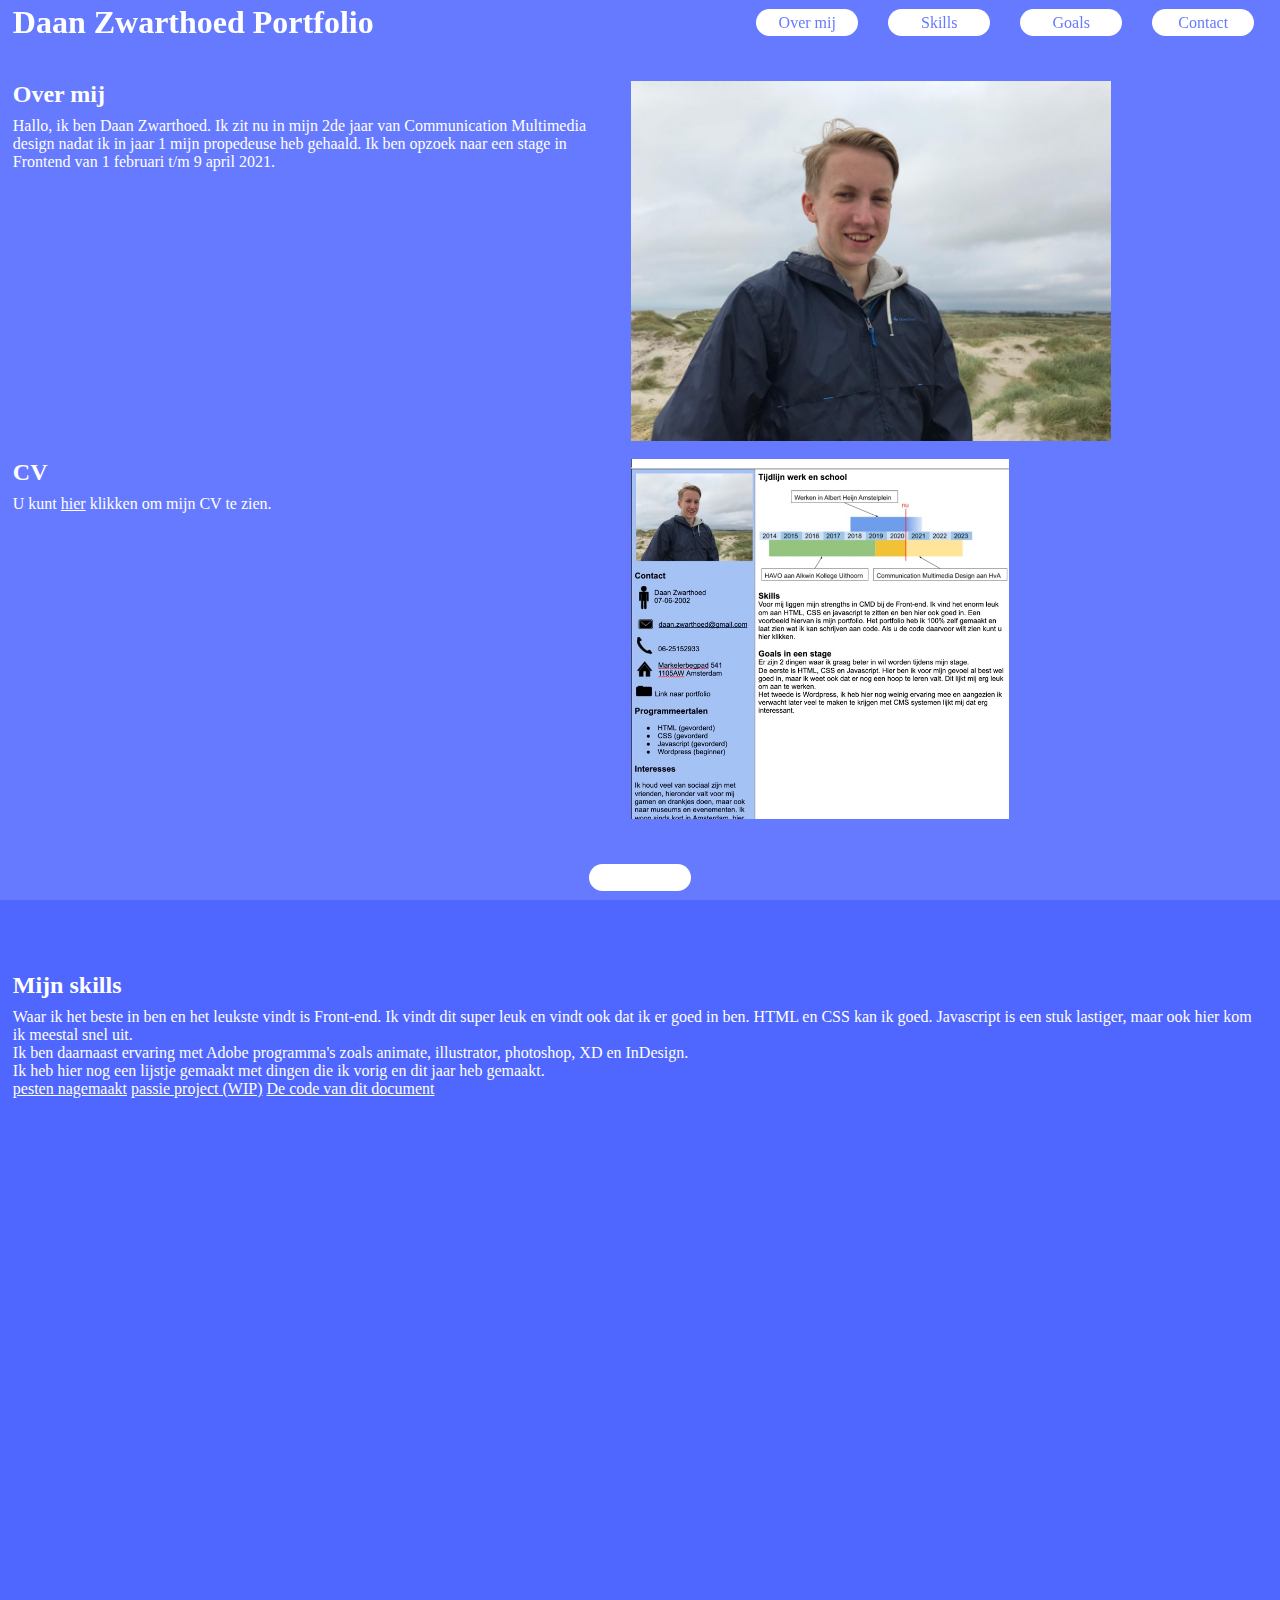
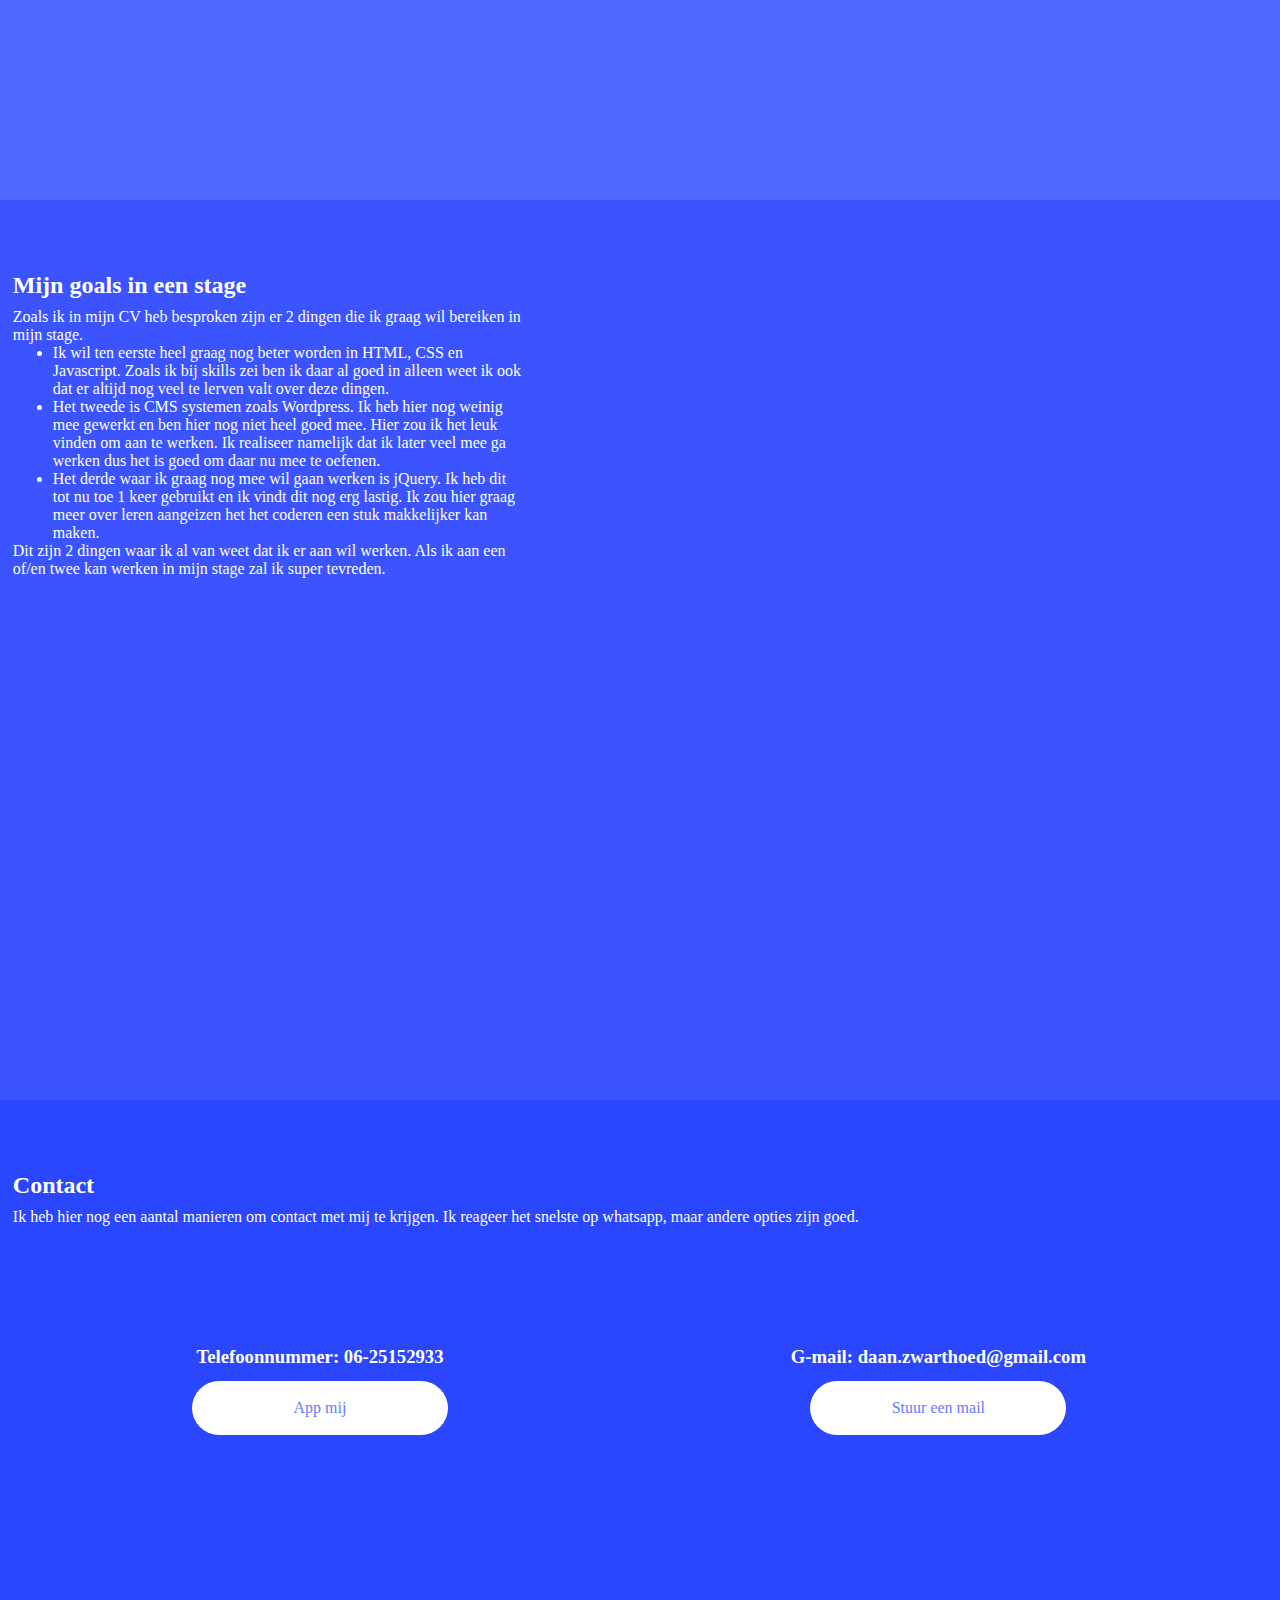
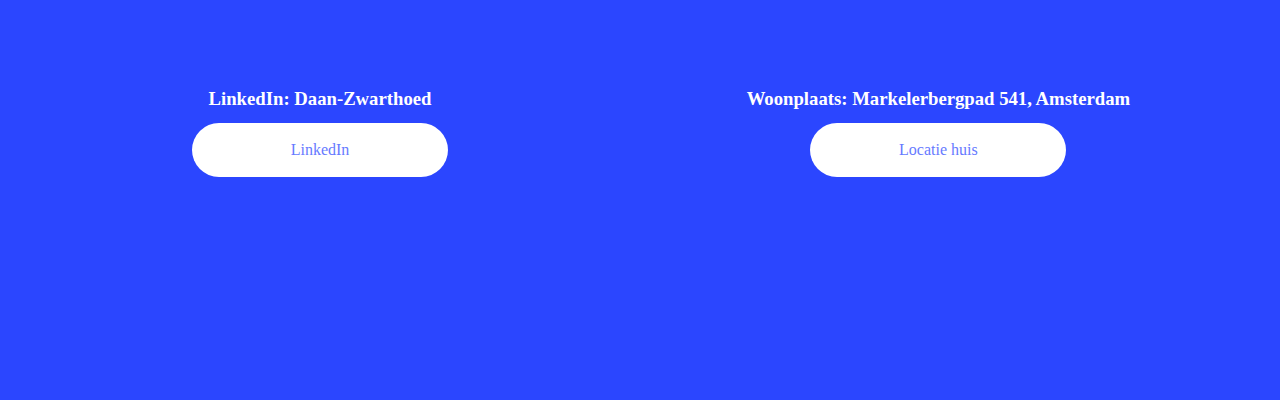
==== main-folder/index.html @ 01c2699d "Add files via upload" ====
<!DOCTYPE html>
<html lang="nl">

<head>
  <meta charset="UTF-8">
  <title>Home pagina portfolio</title>
  <link rel="stylesheet" href="css/css.css">
</head>




<body class=''>

  <!-- Begin header -->
  <header>
    <h1>Daan Zwarthoed Portfolio</h1>
    <nav>
      <ul class="navigatie">
        <li class='linkOverMij'>Over mij</li>

        <li class='linkSkills'>Skills</li>

        <li class='linkGoals'>Goals</li>

        <li class='linkContact'>Contact</li>
      </ul>
    </nav>

  </header>

  <!-- Einde header -->

  <!-- Begin main -->
  <main>

    <!-- Begin over mij -->
    <div class="overMij">
      <span>
        <article>
          <h2>Over mij</h2>
          <p>Hallo, ik ben Daan Zwarthoed. Ik zit nu in mijn 2de jaar van Communication Multimedia design nadat ik in jaar 1 mijn propedeuse heb gehaald.
            Ik ben opzoek naar een stage in Frontend van 1 februari t/m 9 april 2021.</p>
        </article>
      </span>
      <span>
        <img src="images/portfolio-foto.jpg" alt="Foto van Daan Zwarthoed van zomervakantie 2020">
      </span>
      <span>
        <article>
          <h2>CV</h2>
          <p>U kunt <a href="images/portfolioZelf.jpg">hier</a> klikken om mijn CV te zien.</p>
        </article>

      </span>
      <span><img src="images/portfolioZelf.jpg"></span>
    </div>

    <!-- einde over mij -->


    <!-- begin skills -->

    <div class="skills">
      <h2>Mijn skills</h2>
      <p>Waar ik het beste in ben en het leukste vindt is Front-end. Ik vindt dit super leuk en vindt ook dat ik er goed in ben. HTML en CSS kan ik goed. Javascript is een stuk lastiger, maar ook hier kom ik meestal snel uit.</p>
      <p>Ik ben daarnaast ervaring met Adobe programma's zoals animate, illustrator, photoshop, XD en InDesign. </p>
      <p>Ik heb hier nog een lijstje gemaakt met dingen die ik vorig en dit jaar heb gemaakt.</p>
      <a href="../inleidingProgrammerenEindopdracht/pesten.html">pesten nagemaakt</a>
      <a href="naar passie project">passie project (WIP)</a>
      <a href='link naar zelfgemaakte kijk naar deze code document'>De code van dit document</a>
    </div>

    <!-- einde skills -->

    <!-- begin goals -->

    <div class="goals">
      <article>
        <h2>Mijn goals in een stage</h2>
        <p>Zoals ik in mijn CV heb besproken zijn er 2 dingen die ik graag wil bereiken in mijn stage.</p>
        <ul>
          <li>Ik wil ten eerste heel graag nog beter worden in HTML, CSS en Javascript. Zoals ik bij skills zei ben ik daar al goed in alleen weet ik ook dat er altijd nog veel te lerven valt over deze dingen.</li>
          <li>Het tweede is CMS systemen zoals Wordpress. Ik heb hier nog weinig mee gewerkt en ben hier nog niet heel goed mee. Hier zou ik het leuk vinden om aan te werken. Ik realiseer namelijk dat ik later veel mee ga werken dus het is goed om daar
            nu mee te oefenen.</li>
            <li>Het derde waar ik graag nog mee wil gaan werken is jQuery. Ik heb dit tot nu toe 1 keer gebruikt en ik vindt dit nog erg lastig. Ik zou hier graag meer over leren aangeizen het het coderen een stuk makkelijker kan maken.</li>
        </ul>
        <p>Dit zijn 2 dingen waar ik al van weet dat ik er aan wil werken. Als ik aan een of/en twee kan werken in mijn stage zal ik super tevreden.</p>
      </article>

    </div>

    <!-- einde goals -->

    <!-- begin contact -->
    <div class="contact">
      <h2>Contact</h2>
      <p>Ik heb hier nog een aantal manieren om contact met mij te krijgen. Ik reageer het snelste op whatsapp, maar andere opties zijn goed.</p>
      <span>
        <h3>Telefoonnummer: 06-25152933</h3>
        <a href="https://wa.link/ng2u4o" target="_blank">App mij</a>
      </span>
      <span>
        <h3>G-mail: daan.zwarthoed@gmail.com</h3>
        <a href="mailto:daan.zwarthoed@gmail.com">Stuur een mail</a>
      </span>
      <span>
        <h3>LinkedIn: Daan-Zwarthoed</h3>
        <a href="https://www.linkedin.com/in/daan-zwarthoed-1853421bb" target="_blank">LinkedIn</a>
      </span>
      <span>
        <h3>Woonplaats: Markelerbergpad 541, Amsterdam</h3>
        <a href="https://www.google.com/maps/place/OurDomain+Amsterdam+South+East/@52.2975543,4.9556101,17z/data=!3m1!4b1!4m5!3m4!1s0x47c60beff7edc3e5:0x28f848dd6a9cc4a!8m2!3d52.2975543!4d4.9577988" target="_blank">Locatie huis</a>
      </span>

    </div>

    <!-- einde contact -->
  </main>
  <!-- Einde header -->

  <!-- Begin footer -->

  <footer>
    <p class="goDown">go down</p>
  </footer>

  <!-- Einde footer -->

</body>

<script src="js/js.js"></script>

</html>
---- main-folder/css/css.css ----
/*begin algemeen*/
*,
html {
  box-sizing: border-box;
  margin: 0;
  color: white;
}

header, footer {
  position: fixed;
  height: 5vh;
  width: 100vw;
}



/*Einde algemeen*/
/* begin header */
header {
  top: 0;
  padding: 1vw;
  padding-left: 1vw;
  display: flex;
  justify-content: space-between;
  align-items: center;
}

nav li {
  display: inline-flex;
  justify-content: center;
  align-items: center;
  background-color: white;
  width: 8vw;
  border-radius: 10vw;
  margin: 1vw;
  height: 3vh;
  color: #667aff;
}

/* einde header */
/* begin div */
main>div {
  padding: 1vw;
  padding-top: 8vh;
  padding-bottom: 8vh;
  height: 100vh;
}

div h2 {
  margin-bottom: 1vh;
}

.overMij {
  background-color: #667aff;
}

.skills {
  background-color: #4f66ff;
}

.goals {
  background-color: #3b54ff;
}

.contact {
  background-color: #2b46ff;
}

/* einde div */
/* begin over mij */
.overMij span {
  display: inline-flex;
  vertical-align: top;
  width: 48vw;
  margin-bottom: 1vh;
  margin-top: 1vh;
}

.overMij img {
  max-height: 40vh;
  max-width: 40vw;
}

/* einde over mij */

/* begin goals*/
.goals article{
  width: 40vw;
}
/* einde goals */

/* begin contact */
.contact span {
  display: inline-flex;
  flex-direction: column;
  align-items: center;
  justify-content: center;
  vertical-align: top;
  width: 48vw;
  height: 38vh;
}

.contact span a {
  display: flex;
  justify-content: center;
  align-items: center;
  background-color: white;
  width: 20vw;
  border-radius: 10vw;
  margin: 1vw;
  height: 6vh;
  color: #667aff;
  text-decoration: none;
}

/* einde contact */
/* begin footer */
footer {
  display: flex;
  justify-content: center;
  align-items: center;
  bottom: 0;
}

footer p {
  background-color: white;
  width: 8vw;
  border-radius: 10vw;
  margin: 1vw;
  height: 3vh;
  display: flex;
  justify-content: center;
  align-items: center;
}

/* einde footer */
/* begin actief verandert */
.actief {
  color: black;
}

.kleurOverMij {
  color: #667aff;
}

.kleurSkills {
  color: #4f66ff;
}

.kleurGoals {
  color: #3b54ff;
}

.kleurContact {
  color: #2b46ff;
}

/* einde actief verandert */
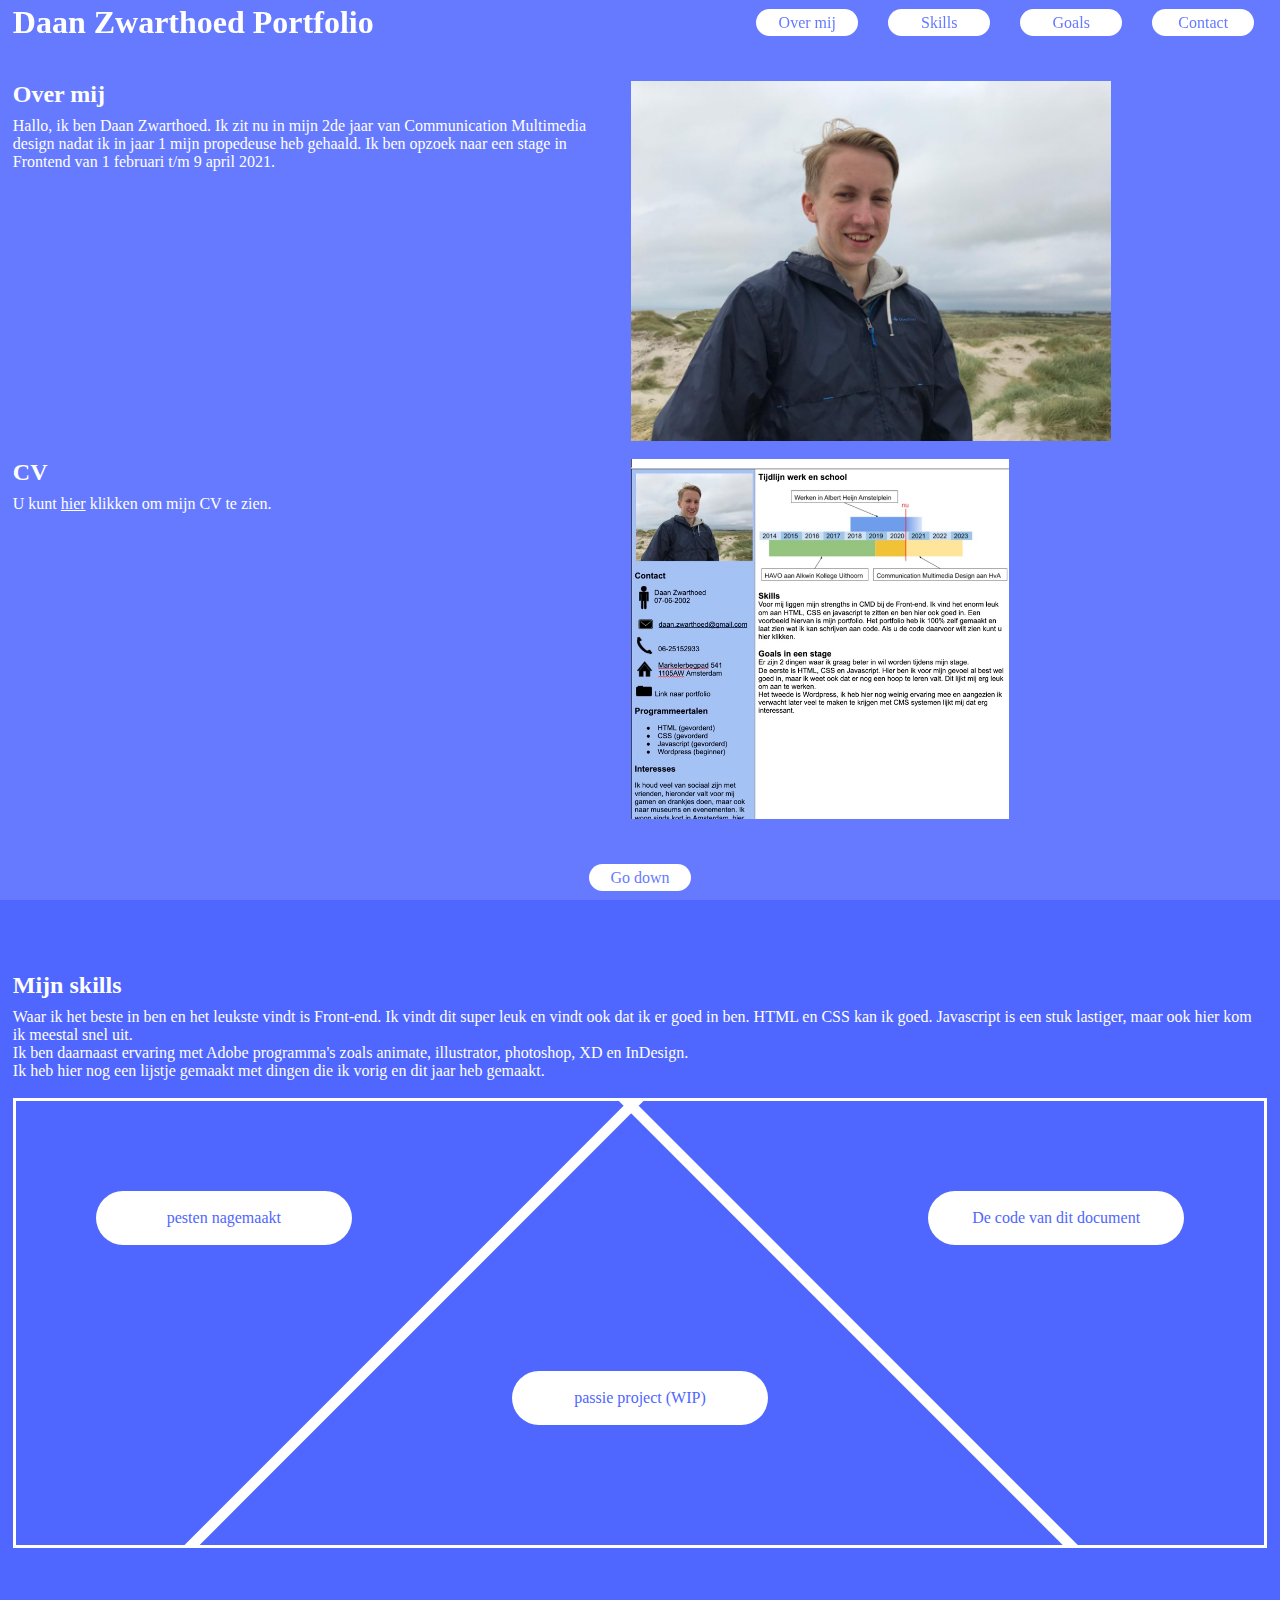
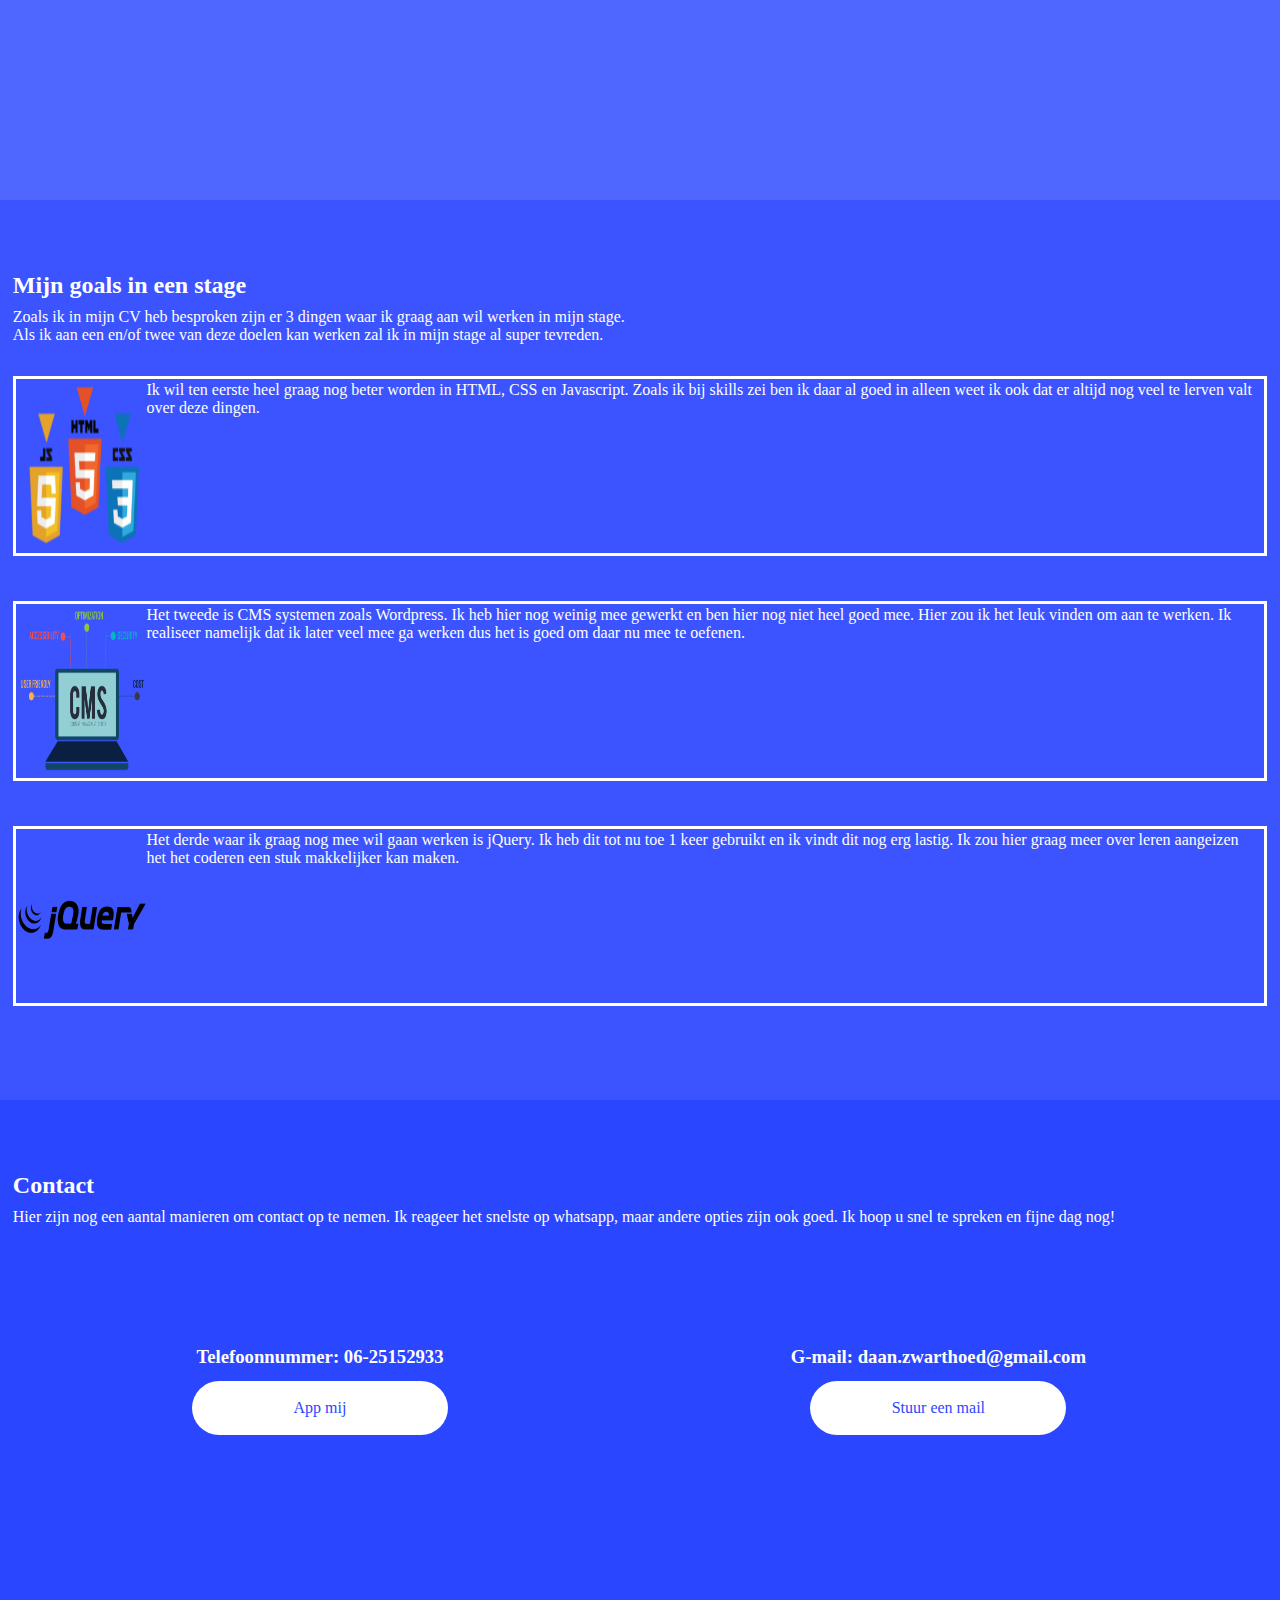
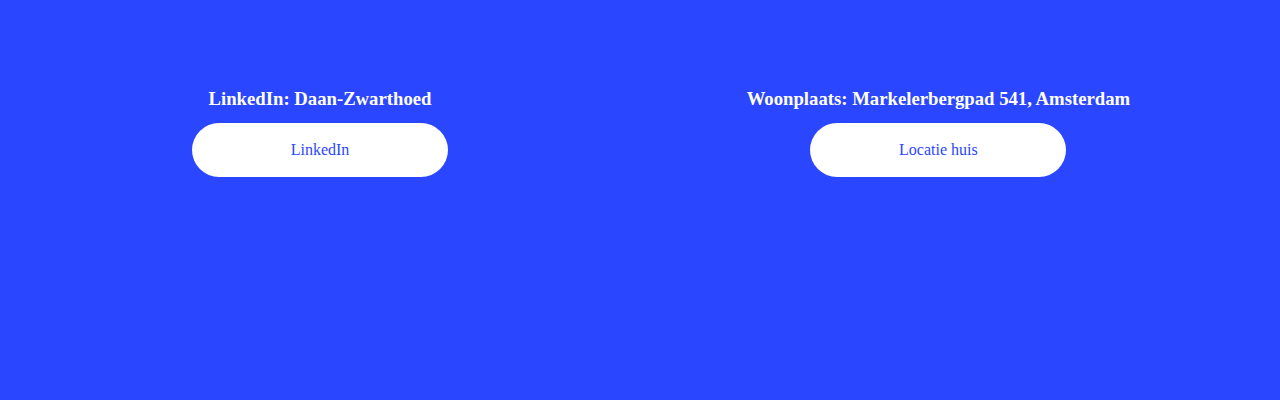
==== commit 24bab665: "Add files via upload" ====
--- a/main-folder/index.html
+++ b/main-folder/index.html
@@ -49,7 +49,7 @@
       <span>
         <article>
           <h2>CV</h2>
-          <p>U kunt <a href="images/portfolioZelf.jpg">hier</a> klikken om mijn CV te zien.</p>
+          <p>U kunt <a href="images/portfolioZelf.jpg" target="_blank">hier</a> klikken om mijn CV te zien.</p>
         </article>
 
       </span>
@@ -66,9 +66,15 @@
       <p>Waar ik het beste in ben en het leukste vindt is Front-end. Ik vindt dit super leuk en vindt ook dat ik er goed in ben. HTML en CSS kan ik goed. Javascript is een stuk lastiger, maar ook hier kom ik meestal snel uit.</p>
       <p>Ik ben daarnaast ervaring met Adobe programma's zoals animate, illustrator, photoshop, XD en InDesign. </p>
       <p>Ik heb hier nog een lijstje gemaakt met dingen die ik vorig en dit jaar heb gemaakt.</p>
+  <div>
       <a href="../inleidingProgrammerenEindopdracht/pesten.html">pesten nagemaakt</a>
-      <a href="naar passie project">passie project (WIP)</a>
+
+      <a class="yeetusdeltus" href="naar passie project">passie project (WIP)</a>
+
       <a href='link naar zelfgemaakte kijk naar deze code document'>De code van dit document</a>
+
+  </div>
+
     </div>
 
     <!-- einde skills -->
@@ -78,15 +84,24 @@
     <div class="goals">
       <article>
         <h2>Mijn goals in een stage</h2>
-        <p>Zoals ik in mijn CV heb besproken zijn er 2 dingen die ik graag wil bereiken in mijn stage.</p>
+        <p>Zoals ik in mijn CV heb besproken zijn er 3 dingen waar ik graag aan wil werken in mijn stage.</p>
+        <p>Als ik aan een en/of twee van deze doelen kan werken zal ik in mijn stage al super tevreden.</p>
         <ul>
-          <li>Ik wil ten eerste heel graag nog beter worden in HTML, CSS en Javascript. Zoals ik bij skills zei ben ik daar al goed in alleen weet ik ook dat er altijd nog veel te lerven valt over deze dingen.</li>
-          <li>Het tweede is CMS systemen zoals Wordpress. Ik heb hier nog weinig mee gewerkt en ben hier nog niet heel goed mee. Hier zou ik het leuk vinden om aan te werken. Ik realiseer namelijk dat ik later veel mee ga werken dus het is goed om daar
+
+          <li> <img src="images/html-css-js.png" alt=""> Ik wil ten eerste heel graag nog beter worden in HTML, CSS en Javascript. Zoals ik bij skills zei ben ik daar al goed in alleen weet ik ook dat er altijd nog veel te lerven valt over deze dingen.</li>
+          <li> <img src="images/cms.png" alt=""> Het tweede is CMS systemen zoals Wordpress. Ik heb hier nog weinig mee gewerkt en ben hier nog niet heel goed mee. Hier zou ik het leuk vinden om aan te werken. Ik realiseer namelijk dat ik later veel mee ga werken dus het is goed om daar
             nu mee te oefenen.</li>
-            <li>Het derde waar ik graag nog mee wil gaan werken is jQuery. Ik heb dit tot nu toe 1 keer gebruikt en ik vindt dit nog erg lastig. Ik zou hier graag meer over leren aangeizen het het coderen een stuk makkelijker kan maken.</li>
+            <li><img src="images/jQuery.webp" alt="">Het derde waar ik graag nog mee wil gaan werken is jQuery. Ik heb dit tot nu toe 1 keer gebruikt en ik vindt dit nog erg lastig. Ik zou hier graag meer over leren aangeizen het het coderen een stuk makkelijker kan maken.</li>
+
         </ul>
-        <p>Dit zijn 2 dingen waar ik al van weet dat ik er aan wil werken. Als ik aan een of/en twee kan werken in mijn stage zal ik super tevreden.</p>
-      </article>
+
+  </article>
+
+
+
+
+
+
 
     </div>
 
@@ -95,7 +110,7 @@
     <!-- begin contact -->
     <div class="contact">
       <h2>Contact</h2>
-      <p>Ik heb hier nog een aantal manieren om contact met mij te krijgen. Ik reageer het snelste op whatsapp, maar andere opties zijn goed.</p>
+      <p>Hier zijn nog een aantal manieren om contact op te nemen. Ik reageer het snelste op whatsapp, maar andere opties zijn ook goed. Ik hoop u snel te spreken en fijne dag nog!</p>
       <span>
         <h3>Telefoonnummer: 06-25152933</h3>
         <a href="https://wa.link/ng2u4o" target="_blank">App mij</a>
--- a/main-folder/css/css.css
+++ b/main-folder/css/css.css
@@ -11,8 +11,6 @@
   height: 5vh;
   width: 100vw;
 }
-
-
 
 /*Einde algemeen*/
 /* begin header */
@@ -82,13 +80,69 @@
 }
 
 /* einde over mij */
-
+/* begin skills */
+.skills>div {
+  border-style: solid;
+  border-color: white;
+  display: flex;
+  width: 98vw;
+  height: 50vh;
+  justify-content: space-around;
+  background-image: url('../images/tekeningVorm.svg');
+  background-repeat: no-repeat;
+  background-size: 98vw;
+  margin-top: 2vh;
+}
+
+
+.skills a {
+  display: flex;
+  justify-content: center;
+  align-items: center;
+  background-color: white;
+  width: 20vw;
+  border-radius: 10vw;
+  margin: 1vw;
+  height: 6vh;
+  color: #4f66ff;
+  text-decoration: none;
+  margin-top: 10vh;
+}
+
+.yeetusdeltus{
+  margin-top: 30vh !important;
+}
+
+
+/* einde skills */
 /* begin goals*/
-.goals article{
-  width: 40vw;
-}
+.goals article ul {
+  margin-top: 1vh;
+  height: 75vh;
+  display: flex;
+  flex-direction: column;
+  justify-content: space-around;
+}
+
+.goals article li {
+  display: inline-flex;
+  border-style: solid;
+  border-color: white;
+  width: 98vw;
+  height: 20vh;
+  padding: 0.3vh
+}
+
+.goals article img {
+  display: inline-flex;
+  width: 10vw;
+}
+
+.goals ul {
+  padding-left: 0;
+}
+
 /* einde goals */
-
 /* begin contact */
 .contact span {
   display: inline-flex;
@@ -109,7 +163,7 @@
   border-radius: 10vw;
   margin: 1vw;
   height: 6vh;
-  color: #667aff;
+  color: #2b46ff;
   text-decoration: none;
 }
 
